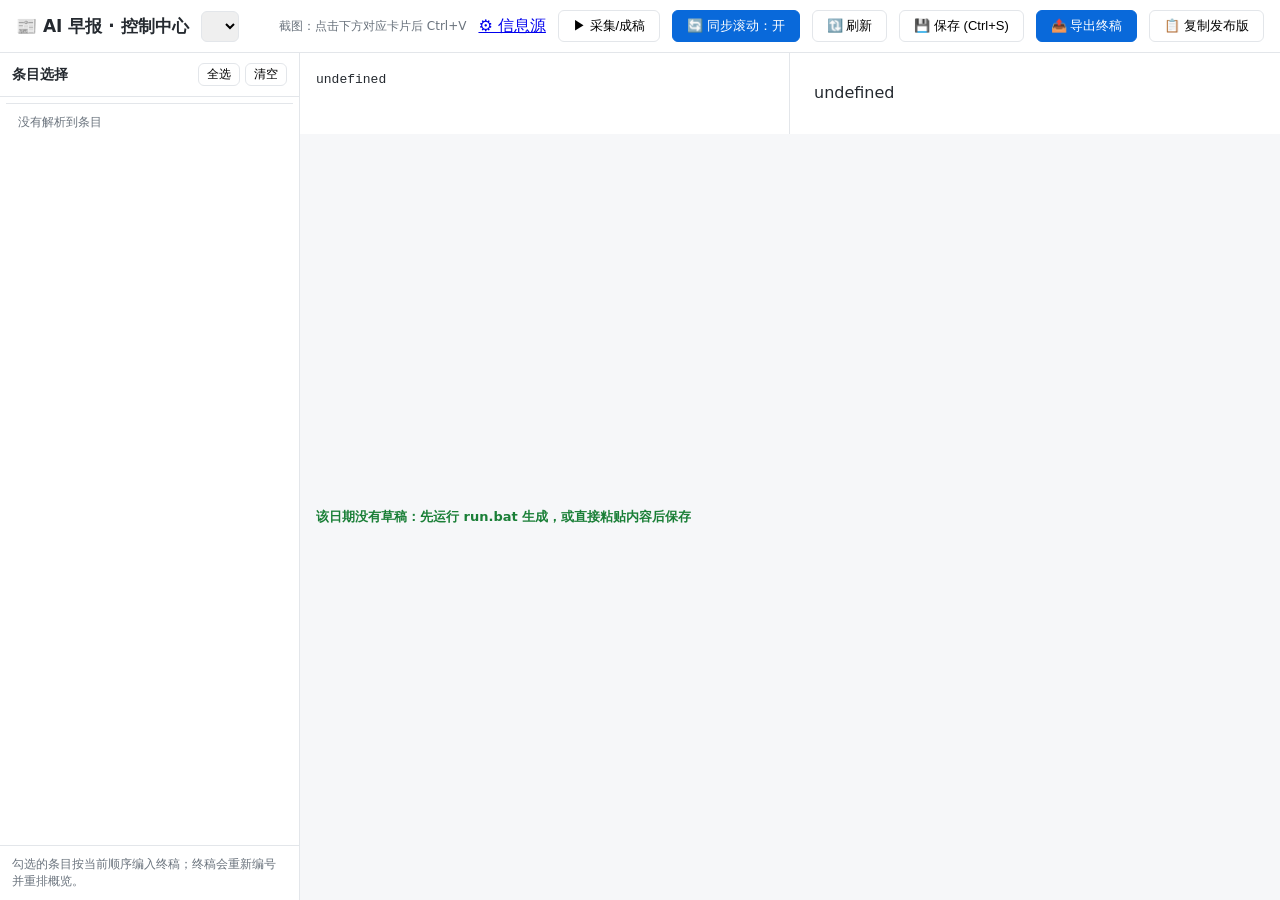
==== static/index.html @ eb4e657c "Keep the repository focused on shareable source and configuration Exclude local runtime state, gener" ====
<!doctype html>
<html lang="zh">
<head>
<meta charset="utf-8">
<title>AI 早报 · 控制中心</title>
<meta name="viewport" content="width=device-width, initial-scale=1">
<link rel="stylesheet" href="/static/style.css">
</head>
<body>
<header>
  <h1>📰 AI 早报 · 控制中心</h1>
  <select id="dateSel" title="选择当前稿或历史稿" aria-label="选择历史稿日期"></select>
  <span id="finalLink"></span>
  <span class="spacer"></span>
  <span class="hint">截图：点击下方对应卡片后 Ctrl+V</span>
  <a class="header-link" href="/settings">⚙ 信息源</a>
  <button id="runBtn">▶ 采集/成稿</button>
  <button id="syncBtn" class="primary">🔄 同步滚动：开</button>
  <button id="refreshBtn" title="重新读取当前日期的草稿并刷新预览">🔃 刷新</button>
  <button id="saveBtn">💾 保存 (Ctrl+S)</button>
  <button id="exportBtn" class="primary">📤 导出终稿</button>
  <button id="copyFinalBtn">📋 复制发布版</button>
</header>

<main>
  <aside>
    <div class="side-title">
      条目选择
      <span class="side-btns">
        <button id="allBtn">全选</button>
        <button id="noneBtn">清空</button>
      </span>
    </div>
    <div id="itemList"></div>
    <div class="side-tip">勾选的条目按当前顺序编入终稿；终稿会重新编号并重排概览。</div>
  </aside>

  <section id="work">
    <div id="navBar" title="条目导航：点击跳转到对应条目"></div>
    <section id="imageShelf" aria-label="资讯截图存放区"></section>
    <div id="panes">
      <textarea id="editor" spellcheck="false"
        placeholder="草稿加载中…（若为空：先运行 run.bat 生成当日草稿）"></textarea>
      <div id="preview" class="md"></div>
    </div>
    <div id="status">
      <span id="statusText"></span>
      <button id="toggleLogBtn" class="log-toggle" type="button" hidden aria-expanded="false">查看运行日志</button>
    </div>
    <pre id="runLog" hidden></pre>
  </section>
</main>

<div id="exportPreview" class="modal-backdrop" hidden>
  <section class="export-dialog" role="dialog" aria-modal="true" aria-labelledby="exportPreviewTitle">
    <div class="export-dialog-head">
      <div>
        <h2 id="exportPreviewTitle">终稿顺序预览</h2>
        <p>拖动条目块调整前后顺序，确认后才会生成终稿。</p>
      </div>
      <button id="closeExportPreviewBtn" class="icon-btn" aria-label="关闭终稿预览">✕</button>
    </div>
    <label class="export-title-field" for="exportTitle">
      <span>终稿标题</span>
      <input id="exportTitle" type="text" maxlength="120" autocomplete="off">
      <small>可以修改标题；默认末尾为“| AI日报MMDD”。</small>
    </label>
    <label class="export-source-option" for="includeSources">
      <input id="includeSources" type="checkbox">
      <span><strong>导出信息源</strong><small>勾选后在终稿末尾附带原文链接，默认不导出。</small></span>
    </label>
    <div id="exportPreviewList" class="export-preview-list"></div>
    <div class="export-dialog-foot">
      <span id="exportPreviewCount"></span>
      <span class="spacer"></span>
      <button id="cancelExportBtn">取消</button>
      <button id="confirmExportBtn" class="primary">确认并导出</button>
    </div>
  </section>
</div>

<script src="/static/marked.min.js"></script>
<script src="/static/app.js"></script>
</body>
</html>
---- static/style.css ----
* { box-sizing: border-box; margin: 0; }

:root {
  --bg: #f6f7f9; --panel: #ffffff; --line: #e3e6ea;
  --text: #24292f; --muted: #6a737d; --accent: #0969da;
}

body { font-family: "Microsoft YaHei", "PingFang SC", system-ui, sans-serif; color: var(--text); background: var(--bg); height: 100vh; display: flex; flex-direction: column; overflow: hidden; }

header { display: flex; align-items: center; gap: 12px; padding: 10px 16px; background: var(--panel); border-bottom: 1px solid var(--line); }
header h1 { font-size: 17px; }
header .spacer { flex: 1; }
header .hint { color: var(--muted); font-size: 12px; }

button { padding: 6px 14px; border: 1px solid var(--line); border-radius: 6px; background: var(--panel); cursor: pointer; font-size: 13px; }
button:hover { border-color: var(--accent); color: var(--accent); }
button.primary { background: var(--accent); border-color: var(--accent); color: #fff; }
button.primary:hover { opacity: .9; color: #fff; }
button:disabled { cursor: not-allowed; opacity: .6; }

select { padding: 6px 8px; border: 1px solid var(--line); border-radius: 6px; font-size: 13px; }
#finalLink a { color: var(--accent); font-size: 13px; text-decoration: none; }

main { flex: 1; display: grid; grid-template-columns: 300px 1fr; min-height: 0; }

/* 左侧条目列表 */
aside { border-right: 1px solid var(--line); background: var(--panel); overflow-y: auto; display: flex; flex-direction: column; }
.side-title { padding: 10px 12px; font-weight: 600; font-size: 14px; border-bottom: 1px solid var(--line); display: flex; justify-content: space-between; align-items: center; }
.side-btns button { padding: 2px 8px; font-size: 12px; }
#itemList { flex: 1; padding: 6px; }
.item { display: flex; align-items: flex-start; gap: 4px; padding: 8px 4px 8px 8px; border-radius: 6px; font-size: 13px; line-height: 1.45; }
.item:hover { background: #eef3fa; }
.item-main { display: flex; align-items: flex-start; gap: 8px; flex: 1; min-width: 0; cursor: pointer; }
.item input { margin-top: 3px; }
.item .no { color: var(--muted); font-weight: 600; min-width: 30px; }
.item .cat { flex-shrink: 0; font-size: 11px; padding: 1px 6px; border-radius: 8px; background: #e8ebef; color: var(--muted); }
.item .t { flex: 1; }
.single-btn { padding: 1px 7px; font-size: 12px; border: none; background: none; color: var(--muted); border-radius: 6px; }
.single-btn:hover { background: #e7f0fb; color: var(--accent); }
.side-tip { padding: 10px 12px; font-size: 12px; color: var(--muted); border-top: 1px solid var(--line); }

/* 右侧编辑+预览 */
#work { display: grid; grid-template-columns: auto minmax(0, 1fr); grid-template-rows: auto minmax(0, 1fr) auto; min-width: 0; min-height: 0; }
#navBar { grid-column: 1; grid-row: 1 / -1; display: flex; flex-direction: column; align-items: center; gap: 8px; width: 64px; min-height: 0; overflow-y: auto; padding: 12px 8px; border-right: 1px solid var(--line); background: var(--panel); }
#navBar:empty { display: none; }
.nav-chip { width: 46px; min-height: 36px; padding: 6px 8px; border: 1px solid var(--line); border-radius: 10px; background: var(--panel); color: var(--text); font-size: 14px; font-weight: 600; cursor: pointer; }
.nav-chip:hover { border-color: var(--accent); color: var(--accent); }
#imageShelf { grid-column: 2; grid-row: 1 / -1; display: flex; flex-direction: column; min-width: 0; min-height: 0; padding: 12px 10px; border-right: 1px solid var(--line); background: #f8fbff; }
#imageShelf[hidden] { display: none; }
.image-shelf-head { display: flex; flex-direction: column; align-items: flex-start; gap: 4px; width: 100%; min-width: 0; margin-bottom: 9px; font-size: 13px; }
.image-shelf-head span { color: var(--muted); font-size: 12px; }
.image-shelf-head .image-shelf-count { color: var(--accent); font-size: 12px; font-weight: 600; }
.image-shelf-head > span:last-child { min-width: 0; overflow: hidden; text-overflow: ellipsis; white-space: nowrap; width: 100%; }
.image-slot-list { display: flex; flex: 1; flex-direction: column; gap: 8px; width: 100%; min-height: 0; overflow-y: auto; padding: 1px 1px 4px; }
.image-slot { flex: 0 0 auto; width: 100%; min-width: 0; height: 112px; display: grid; grid-template-rows: auto 1fr; overflow: hidden; border: 1px dashed #94a3b8; border-radius: 8px; background: var(--panel); cursor: pointer; outline: none; }
.image-slot:hover, .image-slot:focus { border-color: var(--accent); box-shadow: 0 0 0 3px rgba(9, 105, 218, .13); }
.image-slot.filled { border-style: solid; border-color: #75b798; }
.image-slot.uploading { opacity: .55; pointer-events: none; }
.image-slot-meta { display: flex; flex-direction: column; gap: 2px; padding: 6px 8px; border-bottom: 1px solid var(--line); }
.image-slot-meta strong { overflow: hidden; color: var(--text); font-size: 12px; text-overflow: ellipsis; white-space: nowrap; }
.image-slot-meta span { color: var(--muted); font-size: 10.5px; }
.image-slot img { width: 100%; height: 100%; min-height: 0; object-fit: cover; }
.image-slot-empty { display: grid; place-items: center; color: #64748b; font-size: 12px; background: repeating-linear-gradient(135deg, #f8fafc, #f8fafc 8px, #f1f5f9 8px, #f1f5f9 16px); }
#panes { grid-column: 2; grid-row: 1; display: grid; grid-template-columns: 1fr 1fr; min-width: 0; min-height: 0; }
#editor { border: none; border-right: 1px solid var(--line); padding: 16px; font-family: Consolas, "Courier New", monospace; font-size: 13px; line-height: 1.7; resize: none; outline: none; background: var(--panel); color: var(--text); min-height: 0; }
#preview { overflow-y: auto; padding: 16px 24px; background: var(--panel); min-height: 0; }

#status { grid-column: 2; grid-row: 2; display: flex; align-items: center; gap: 12px; padding: 6px 16px; font-size: 13px; min-height: 34px; background: var(--bg); }
#statusText { flex: 1; min-width: 0; }
#status.ok { color: #1a7f37; font-weight: 600; }
#status.err { color: #cf222e; font-weight: 600; }
.log-toggle { flex: 0 0 auto; padding: 3px 9px; color: var(--muted); font-size: 12px; }
.log-toggle:hover { color: var(--accent); }
#runLog { grid-column: 2; grid-row: 3; max-height: 170px; overflow: auto; padding: 10px 16px; border-top: 1px solid var(--line); background: #0d1117; color: #d1d7e0; font-size: 12px; line-height: 1.5; white-space: pre-wrap; }

/* 有截图任务时，截图区作为编辑器左侧的窄栏；没有截图任务时恢复为两列布局。 */
#work:has(#imageShelf:not([hidden])) { grid-template-columns: auto 250px minmax(0, 1fr); grid-template-rows: auto minmax(0, 1fr) auto auto; }
#work:has(#imageShelf:not([hidden])) #imageShelf { grid-column: 2; grid-row: 1 / -1; }
#work:has(#imageShelf:not([hidden])) #panes { grid-column: 3; grid-row: 1 / span 2; }
#work:has(#imageShelf:not([hidden])) #status { grid-column: 3; grid-row: 3; }
#work:has(#imageShelf:not([hidden])) #runLog { grid-column: 3; grid-row: 4; }

/* Markdown 预览样式 */
.md h1 { font-size: 22px; margin: 8px 0 12px; }
.md h2 { font-size: 18px; margin: 22px 0 10px; padding-bottom: 6px; border-bottom: 1px solid var(--line); }
.md h3 { font-size: 15px; margin: 16px 0 8px; }
.md p { margin: 10px 0; line-height: 1.8; }
.md blockquote { margin: 12px 0; padding: 8px 14px; border-left: 4px solid var(--accent); background: #f0f4fa; color: #333; border-radius: 0 6px 6px 0; }
.md code { background: #eff1f3; padding: 1px 5px; border-radius: 4px; font-size: 12.5px; }
.md pre { background: #f6f8fa; padding: 12px; border-radius: 6px; overflow-x: auto; }
.md pre code { background: none; padding: 0; }
.md img { max-width: 100%; border: 1px solid var(--line); border-radius: 6px; margin: 6px 0; }
.md table { border-collapse: collapse; margin: 12px 0; font-size: 13px; }
.md th, .md td { border: 1px solid var(--line); padding: 6px 10px; text-align: left; }
.md hr { border: none; border-top: 1px solid var(--line); margin: 20px 0; }
.md a { color: var(--accent); }

/* Obsidian 语法图片（![[...]]）在预览中的提示块 */
.ob-img { margin: 10px 0; padding: 10px 14px; border: 1px dashed #d0a215; background: #fdf6e3; border-radius: 6px; font-size: 13px; color: #7a5c00; }

/* 终稿导出前的排序预览 */
.modal-backdrop { position: fixed; inset: 0; z-index: 1000; display: grid; place-items: center; padding: 28px; background: rgba(31, 35, 40, .52); }
.modal-backdrop[hidden] { display: none; }
.export-dialog { width: min(760px, 100%); max-height: min(820px, calc(100vh - 56px)); display: flex; flex-direction: column; overflow: hidden; border: 1px solid var(--line); border-radius: 12px; background: var(--panel); box-shadow: 0 20px 60px rgba(0, 0, 0, .22); }
.export-dialog-head, .export-dialog-foot { display: flex; align-items: center; gap: 12px; padding: 16px 20px; }
.export-dialog-head { align-items: flex-start; border-bottom: 1px solid var(--line); }
.export-dialog-head h2 { margin-bottom: 4px; font-size: 18px; }
.export-dialog-head p, #exportPreviewCount { color: var(--muted); font-size: 13px; }
.export-dialog-head > div:first-child { flex: 1; }
.export-title-field { display: grid; grid-template-columns: 86px minmax(0, 1fr); align-items: center; gap: 5px 12px; padding: 14px 20px; border-bottom: 1px solid var(--line); background: var(--panel); }
.export-title-field > span { font-size: 14px; font-weight: 600; }
.export-title-field input { min-width: 0; padding: 8px 10px; border: 1px solid var(--line); border-radius: 6px; color: var(--text); font: inherit; outline: none; }
.export-title-field input:focus { border-color: var(--accent); box-shadow: 0 0 0 3px rgba(9, 105, 218, .12); }
.export-title-field small { grid-column: 2; color: var(--muted); font-size: 12px; }
.export-source-option { display: flex; align-items: flex-start; gap: 10px; padding: 12px 20px; border-bottom: 1px solid var(--line); background: #fbfcfe; cursor: pointer; }
.export-source-option input { width: 16px; height: 16px; margin-top: 2px; accent-color: var(--accent); }
.export-source-option span { display: flex; flex-direction: column; gap: 2px; }
.export-source-option strong { font-size: 13px; }
.export-source-option small { color: var(--muted); font-size: 12px; }
.export-dialog-foot { border-top: 1px solid var(--line); }
.export-dialog-foot .spacer { flex: 1; }
.icon-btn { padding: 4px 8px; border: none; background: transparent; font-size: 17px; }
.export-preview-list { overflow-y: auto; padding: 14px 18px; background: var(--bg); }
.export-preview-card { display: grid; grid-template-columns: 28px 34px 1fr auto; align-items: center; gap: 10px; margin-bottom: 10px; padding: 14px 12px; border: 1px solid var(--line); border-radius: 9px; background: var(--panel); cursor: grab; transition: border-color .12s, box-shadow .12s, opacity .12s; }
.export-preview-card:last-child { margin-bottom: 0; }
.export-preview-card:hover { border-color: #a8c7ee; box-shadow: 0 3px 12px rgba(9, 105, 218, .08); }
.export-preview-card.dragging { opacity: .45; cursor: grabbing; }
.export-preview-card.drag-over { border-color: var(--accent); box-shadow: 0 0 0 2px rgba(9, 105, 218, .15); }
.drag-handle { color: #8c959f; font-size: 22px; text-align: center; cursor: grab; }
.export-position { display: grid; place-items: center; width: 30px; height: 30px; border-radius: 50%; background: #e7f0fb; color: var(--accent); font-weight: 700; }
.export-card-content { min-width: 0; }
.export-card-content h3 { margin: 6px 0 4px; font-size: 15px; line-height: 1.45; }
.export-card-content .cat { display: inline-block; padding: 1px 7px; border-radius: 8px; background: #e8ebef; color: var(--muted); font-size: 11px; }
.image-mark, .original-no { margin-left: 8px; color: var(--muted); font-size: 11px; }
.original-no { margin-left: 0; }
.order-buttons { display: flex; gap: 4px; }
.order-buttons button { padding: 3px 8px; }

@media (max-width: 640px) {
  .modal-backdrop { padding: 12px; }
  .export-dialog { max-height: calc(100vh - 24px); }
  .export-preview-card { grid-template-columns: 24px 30px 1fr; }
  .order-buttons { grid-column: 3; justify-content: flex-end; }
  .export-dialog-foot { flex-wrap: wrap; }
}
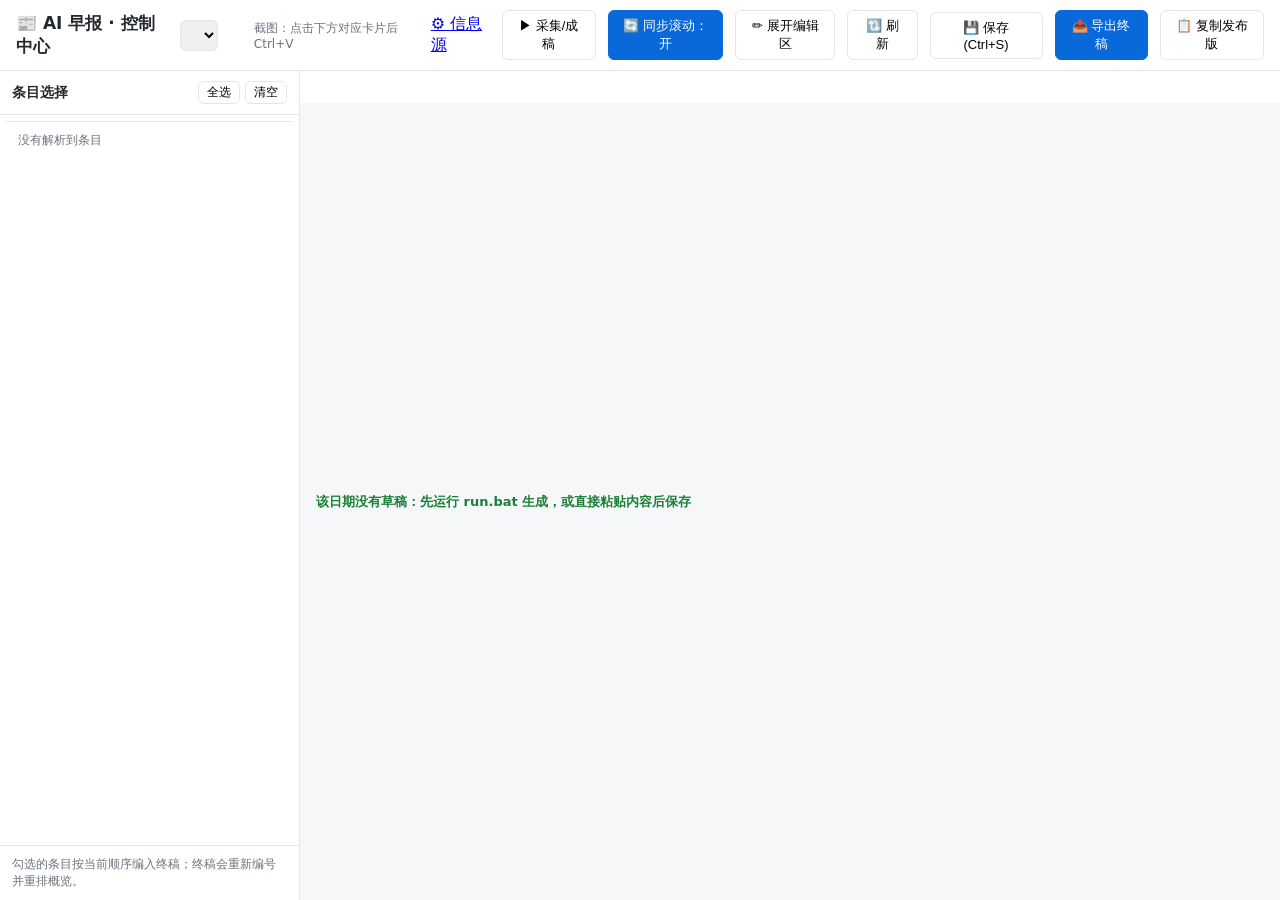
==== commit 4f516f76: "feat: expand news sources and improve pipeline" ====
--- a/static/index.html
+++ b/static/index.html
@@ -16,6 +16,7 @@
   <a class="header-link" href="/settings">⚙ 信息源</a>
   <button id="runBtn">▶ 采集/成稿</button>
   <button id="syncBtn" class="primary">🔄 同步滚动：开</button>
+  <button id="toggleEditorBtn" title="展开或隐藏 Markdown 编辑区">✏ 展开编辑区</button>
   <button id="refreshBtn" title="重新读取当前日期的草稿并刷新预览">🔃 刷新</button>
   <button id="saveBtn">💾 保存 (Ctrl+S)</button>
   <button id="exportBtn" class="primary">📤 导出终稿</button>
@@ -39,7 +40,7 @@
     <div id="navBar" title="条目导航：点击跳转到对应条目"></div>
     <section id="imageShelf" aria-label="资讯截图存放区"></section>
     <div id="panes">
-      <textarea id="editor" spellcheck="false"
+      <textarea id="editor" hidden spellcheck="false"
         placeholder="草稿加载中…（若为空：先运行 run.bat 生成当日草稿）"></textarea>
       <div id="preview" class="md"></div>
     </div>
@@ -69,6 +70,10 @@
       <input id="includeSources" type="checkbox">
       <span><strong>导出信息源</strong><small>勾选后在终稿末尾附带原文链接，默认不导出。</small></span>
     </label>
+    <label class="export-source-option" for="includeOverview">
+      <input id="includeOverview" type="checkbox">
+      <span><strong>导出概览</strong><small>勾选后在终稿开头附带概览，默认不导出。</small></span>
+    </label>
     <div id="exportPreviewList" class="export-preview-list"></div>
     <div class="export-dialog-foot">
       <span id="exportPreviewCount"></span>
--- a/static/style.css
+++ b/static/style.css
@@ -62,6 +62,7 @@
 .image-slot img { width: 100%; height: 100%; min-height: 0; object-fit: cover; }
 .image-slot-empty { display: grid; place-items: center; color: #64748b; font-size: 12px; background: repeating-linear-gradient(135deg, #f8fafc, #f8fafc 8px, #f1f5f9 8px, #f1f5f9 16px); }
 #panes { grid-column: 2; grid-row: 1; display: grid; grid-template-columns: 1fr 1fr; min-width: 0; min-height: 0; }
+#panes:has(#editor[hidden]) { grid-template-columns: 1fr; }
 #editor { border: none; border-right: 1px solid var(--line); padding: 16px; font-family: Consolas, "Courier New", monospace; font-size: 13px; line-height: 1.7; resize: none; outline: none; background: var(--panel); color: var(--text); min-height: 0; }
 #preview { overflow-y: auto; padding: 16px 24px; background: var(--panel); min-height: 0; }
 
@@ -89,6 +90,13 @@
 .md code { background: #eff1f3; padding: 1px 5px; border-radius: 4px; font-size: 12.5px; }
 .md pre { background: #f6f8fa; padding: 12px; border-radius: 6px; overflow-x: auto; }
 .md pre code { background: none; padding: 0; }
+.link-copy-wrap { position: relative; margin: 10px 0; }
+.link-copy-wrap pre { margin: 0; padding-right: 110px; }
+.link-copy-btn, .inline-link-copy { padding: 4px 9px; border: 1px solid #c8d3e1; border-radius: 5px; background: #fff; color: var(--accent); font-size: 12px; white-space: nowrap; }
+.link-copy-btn { position: absolute; top: 8px; right: 8px; }
+.link-copy-btn:hover, .inline-link-copy:hover { border-color: var(--accent); background: #eef5ff; color: var(--accent); }
+.link-copy-btn.copied, .inline-link-copy.copied { border-color: #75b798; color: #1a7f37; }
+.inline-link-copy { margin-left: 7px; vertical-align: middle; }
 .md img { max-width: 100%; border: 1px solid var(--line); border-radius: 6px; margin: 6px 0; }
 .md table { border-collapse: collapse; margin: 12px 0; font-size: 13px; }
 .md th, .md td { border: 1px solid var(--line); padding: 6px 10px; text-align: left; }
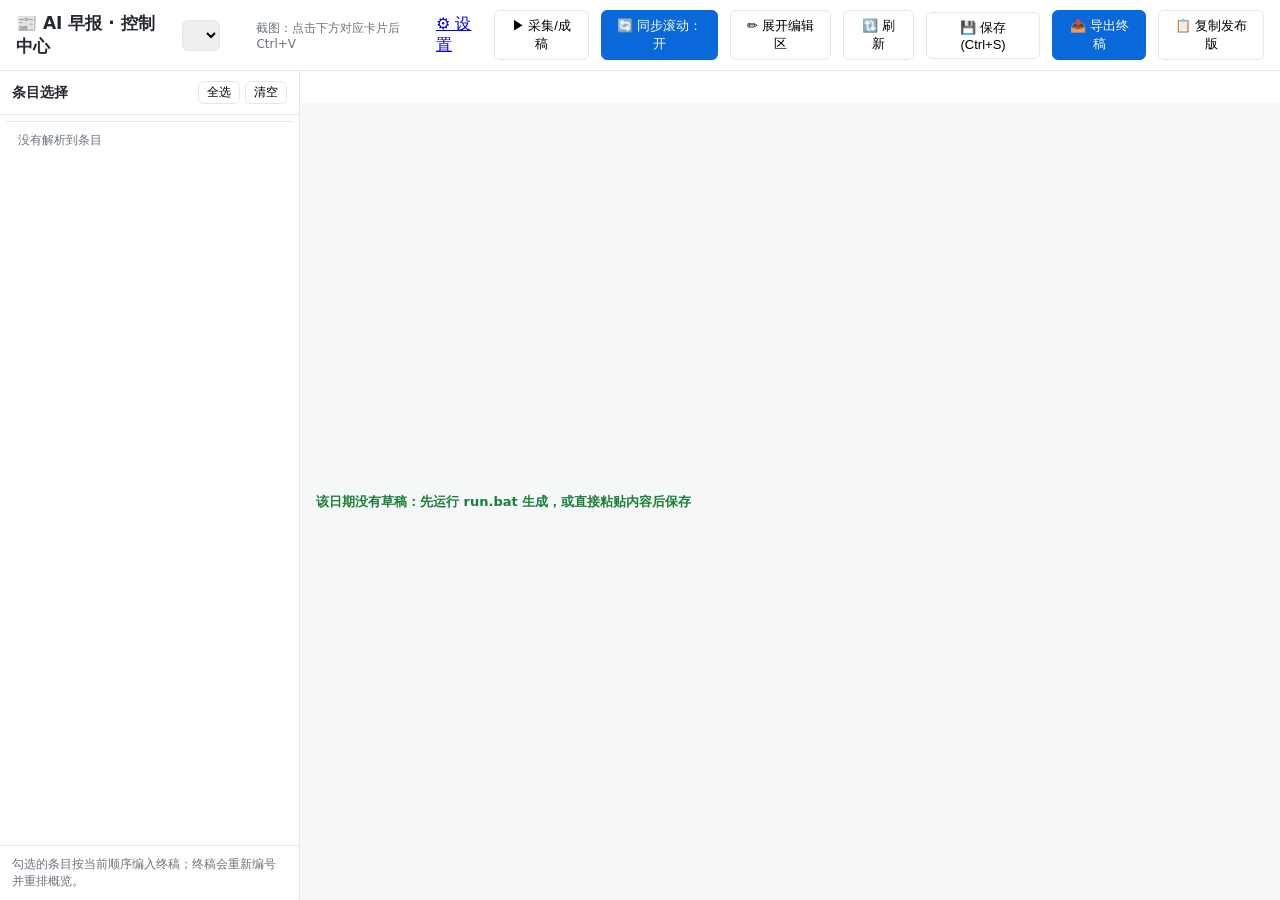
==== commit e8ef5198: "feat(webui): 扩展采集设置与运行日志管理 新增最终草稿条数设置、运行日志持久化与复制功能，并移除终稿中的空白截图占位符。  Constraint: 保留现有配置注释与历史导出行为 Reje" ====
--- a/static/index.html
+++ b/static/index.html
@@ -13,7 +13,7 @@
   <span id="finalLink"></span>
   <span class="spacer"></span>
   <span class="hint">截图：点击下方对应卡片后 Ctrl+V</span>
-  <a class="header-link" href="/settings">⚙ 信息源</a>
+  <a class="header-link" href="/settings">⚙ 设置</a>
   <button id="runBtn">▶ 采集/成稿</button>
   <button id="syncBtn" class="primary">🔄 同步滚动：开</button>
   <button id="toggleEditorBtn" title="展开或隐藏 Markdown 编辑区">✏ 展开编辑区</button>
@@ -47,6 +47,7 @@
     <div id="status">
       <span id="statusText"></span>
       <button id="toggleLogBtn" class="log-toggle" type="button" hidden aria-expanded="false">查看运行日志</button>
+      <button id="copyRunLogBtn" class="log-toggle" type="button" hidden>复制日志</button>
     </div>
     <pre id="runLog" hidden></pre>
   </section>
--- a/static/style.css
+++ b/static/style.css
@@ -71,6 +71,7 @@
 #status.ok { color: #1a7f37; font-weight: 600; }
 #status.err { color: #cf222e; font-weight: 600; }
 .log-toggle { flex: 0 0 auto; padding: 3px 9px; color: var(--muted); font-size: 12px; }
+.log-toggle + .log-toggle { margin-left: 4px; }
 .log-toggle:hover { color: var(--accent); }
 #runLog { grid-column: 2; grid-row: 3; max-height: 170px; overflow: auto; padding: 10px 16px; border-top: 1px solid var(--line); background: #0d1117; color: #d1d7e0; font-size: 12px; line-height: 1.5; white-space: pre-wrap; }
 
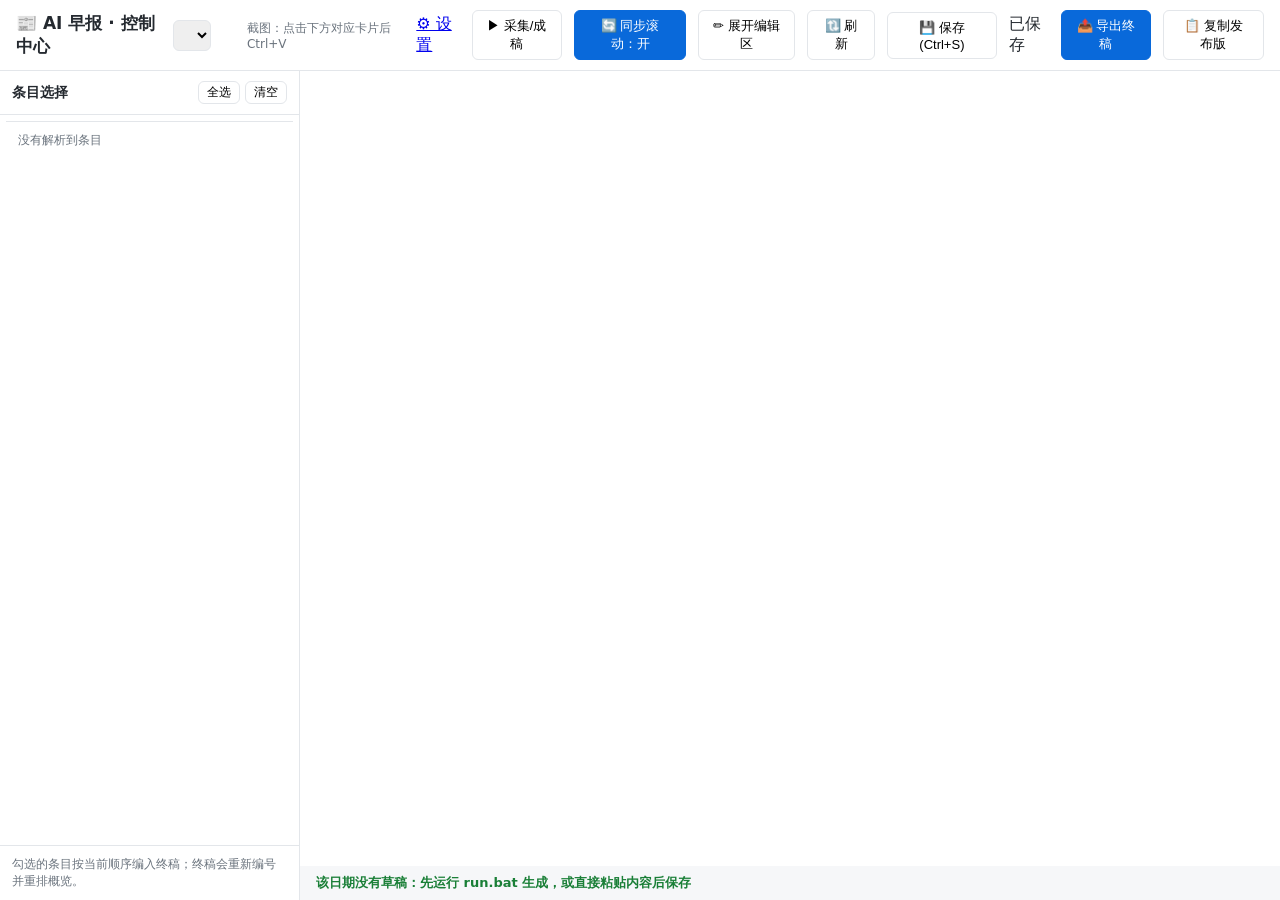
==== commit 0e23d004: "feat: 完善资讯源与配置管理" ====
--- a/static/index.html
+++ b/static/index.html
@@ -18,7 +18,8 @@
   <button id="syncBtn" class="primary">🔄 同步滚动：开</button>
   <button id="toggleEditorBtn" title="展开或隐藏 Markdown 编辑区">✏ 展开编辑区</button>
   <button id="refreshBtn" title="重新读取当前日期的草稿并刷新预览">🔃 刷新</button>
-  <button id="saveBtn">💾 保存 (Ctrl+S)</button>
+      <button id="saveBtn">💾 保存 (Ctrl+S)</button>
+      <span id="draftState" class="draft-state" aria-live="polite">已保存</span>
   <button id="exportBtn" class="primary">📤 导出终稿</button>
   <button id="copyFinalBtn">📋 复制发布版</button>
 </header>
@@ -37,8 +38,7 @@
   </aside>
 
   <section id="work">
-    <div id="navBar" title="条目导航：点击跳转到对应条目"></div>
-    <section id="imageShelf" aria-label="资讯截图存放区"></section>
+    <section id="imageShelf" aria-label="资讯截图存放区"><span class="image-shelf-count" hidden></span></section>
     <div id="panes">
       <textarea id="editor" hidden spellcheck="false"
         placeholder="草稿加载中…（若为空：先运行 run.bat 生成当日草稿）"></textarea>
@@ -46,6 +46,7 @@
     </div>
     <div id="status">
       <span id="statusText"></span>
+      <span id="runSummary" class="run-summary" aria-live="polite"></span>
       <button id="toggleLogBtn" class="log-toggle" type="button" hidden aria-expanded="false">查看运行日志</button>
       <button id="copyRunLogBtn" class="log-toggle" type="button" hidden>复制日志</button>
     </div>
@@ -76,6 +77,7 @@
       <span><strong>导出概览</strong><small>勾选后在终稿开头附带概览，默认不导出。</small></span>
     </label>
     <div id="exportPreviewList" class="export-preview-list"></div>
+    <div id="exportPreviewWarning" class="export-preview-warning"></div>
     <div class="export-dialog-foot">
       <span id="exportPreviewCount"></span>
       <span class="spacer"></span>
--- a/static/style.css
+++ b/static/style.css
@@ -27,10 +27,10 @@
 aside { border-right: 1px solid var(--line); background: var(--panel); overflow-y: auto; display: flex; flex-direction: column; }
 .side-title { padding: 10px 12px; font-weight: 600; font-size: 14px; border-bottom: 1px solid var(--line); display: flex; justify-content: space-between; align-items: center; }
 .side-btns button { padding: 2px 8px; font-size: 12px; }
-#itemList { flex: 1; padding: 6px; }
+#itemList { flex: 1; min-width: 0; padding: 6px; overflow-y: auto; }
 .item { display: flex; align-items: flex-start; gap: 4px; padding: 8px 4px 8px 8px; border-radius: 6px; font-size: 13px; line-height: 1.45; }
 .item:hover { background: #eef3fa; }
-.item-main { display: flex; align-items: flex-start; gap: 8px; flex: 1; min-width: 0; cursor: pointer; }
+.item-check { display: flex; flex: 0 0 auto; align-items: flex-start; cursor: pointer; }
 .item input { margin-top: 3px; }
 .item .no { color: var(--muted); font-weight: 600; min-width: 30px; }
 .item .cat { flex-shrink: 0; font-size: 11px; padding: 1px 6px; border-radius: 8px; background: #e8ebef; color: var(--muted); }
@@ -39,13 +39,11 @@
 .single-btn:hover { background: #e7f0fb; color: var(--accent); }
 .side-tip { padding: 10px 12px; font-size: 12px; color: var(--muted); border-top: 1px solid var(--line); }
 
-/* 右侧编辑+预览 */
-#work { display: grid; grid-template-columns: auto minmax(0, 1fr); grid-template-rows: auto minmax(0, 1fr) auto; min-width: 0; min-height: 0; }
-#navBar { grid-column: 1; grid-row: 1 / -1; display: flex; flex-direction: column; align-items: center; gap: 8px; width: 64px; min-height: 0; overflow-y: auto; padding: 12px 8px; border-right: 1px solid var(--line); background: var(--panel); }
-#navBar:empty { display: none; }
-.nav-chip { width: 46px; min-height: 36px; padding: 6px 8px; border: 1px solid var(--line); border-radius: 10px; background: var(--panel); color: var(--text); font-size: 14px; font-weight: 600; cursor: pointer; }
-.nav-chip:hover { border-color: var(--accent); color: var(--accent); }
-#imageShelf { grid-column: 2; grid-row: 1 / -1; display: flex; flex-direction: column; min-width: 0; min-height: 0; padding: 12px 10px; border-right: 1px solid var(--line); background: #f8fbff; }
+/* 左侧条目中提供文字跳转按钮；右侧为编辑+预览 */
+.jump-btn { flex: 0 0 auto; padding: 0 3px; border: 0; border-radius: 4px; background: none; color: var(--accent); font-size: 12px; cursor: pointer; }
+.jump-btn:hover { background: #e7f0fb; text-decoration: underline; }
+#work { display: grid; grid-template-columns: minmax(0, 1fr); grid-template-rows: minmax(0, 1fr) auto; min-width: 0; min-height: 0; }
+#imageShelf { grid-column: 1; grid-row: 1 / -1; display: flex; flex-direction: column; min-width: 0; min-height: 0; padding: 12px 10px; border-right: 1px solid var(--line); background: #f8fbff; }
 #imageShelf[hidden] { display: none; }
 .image-shelf-head { display: flex; flex-direction: column; align-items: flex-start; gap: 4px; width: 100%; min-width: 0; margin-bottom: 9px; font-size: 13px; }
 .image-shelf-head span { color: var(--muted); font-size: 12px; }
@@ -56,31 +54,34 @@
 .image-slot:hover, .image-slot:focus { border-color: var(--accent); box-shadow: 0 0 0 3px rgba(9, 105, 218, .13); }
 .image-slot.filled { border-style: solid; border-color: #75b798; }
 .image-slot.uploading { opacity: .55; pointer-events: none; }
-.image-slot-meta { display: flex; flex-direction: column; gap: 2px; padding: 6px 8px; border-bottom: 1px solid var(--line); }
-.image-slot-meta strong { overflow: hidden; color: var(--text); font-size: 12px; text-overflow: ellipsis; white-space: nowrap; }
+.image-slot-meta { position: relative; display: flex; flex-direction: column; gap: 2px; padding: 6px 8px; border-bottom: 1px solid var(--line); }
+.image-slot-meta strong { overflow: hidden; padding-right: 52px; color: var(--text); font-size: 12px; text-overflow: ellipsis; white-space: nowrap; }
 .image-slot-meta span { color: var(--muted); font-size: 10.5px; }
+.image-copy-btn { position: absolute; top: 5px; right: 6px; padding: 2px 5px; border: 1px solid var(--line); border-radius: 4px; background: var(--panel); color: var(--accent); font-size: 10px; cursor: pointer; }
+.image-copy-btn:hover { border-color: var(--accent); background: #eff6ff; }
+.image-copy-btn:disabled { cursor: wait; opacity: .65; }
 .image-slot img { width: 100%; height: 100%; min-height: 0; object-fit: cover; }
 .image-slot-empty { display: grid; place-items: center; color: #64748b; font-size: 12px; background: repeating-linear-gradient(135deg, #f8fafc, #f8fafc 8px, #f1f5f9 8px, #f1f5f9 16px); }
-#panes { grid-column: 2; grid-row: 1; display: grid; grid-template-columns: 1fr 1fr; min-width: 0; min-height: 0; }
+#panes { grid-column: 1; grid-row: 1; display: grid; grid-template-columns: 1fr 1fr; min-width: 0; min-height: 0; }
 #panes:has(#editor[hidden]) { grid-template-columns: 1fr; }
 #editor { border: none; border-right: 1px solid var(--line); padding: 16px; font-family: Consolas, "Courier New", monospace; font-size: 13px; line-height: 1.7; resize: none; outline: none; background: var(--panel); color: var(--text); min-height: 0; }
 #preview { overflow-y: auto; padding: 16px 24px; background: var(--panel); min-height: 0; }
 
-#status { grid-column: 2; grid-row: 2; display: flex; align-items: center; gap: 12px; padding: 6px 16px; font-size: 13px; min-height: 34px; background: var(--bg); }
+#status { grid-column: 1; grid-row: 2; display: flex; align-items: center; gap: 12px; padding: 6px 16px; font-size: 13px; min-height: 34px; background: var(--bg); }
 #statusText { flex: 1; min-width: 0; }
 #status.ok { color: #1a7f37; font-weight: 600; }
 #status.err { color: #cf222e; font-weight: 600; }
 .log-toggle { flex: 0 0 auto; padding: 3px 9px; color: var(--muted); font-size: 12px; }
 .log-toggle + .log-toggle { margin-left: 4px; }
 .log-toggle:hover { color: var(--accent); }
-#runLog { grid-column: 2; grid-row: 3; max-height: 170px; overflow: auto; padding: 10px 16px; border-top: 1px solid var(--line); background: #0d1117; color: #d1d7e0; font-size: 12px; line-height: 1.5; white-space: pre-wrap; }
+#runLog { grid-column: 1; grid-row: 3; max-height: 170px; overflow: auto; padding: 10px 16px; border-top: 1px solid var(--line); background: #0d1117; color: #d1d7e0; font-size: 12px; line-height: 1.5; white-space: pre-wrap; }
 
 /* 有截图任务时，截图区作为编辑器左侧的窄栏；没有截图任务时恢复为两列布局。 */
-#work:has(#imageShelf:not([hidden])) { grid-template-columns: auto 250px minmax(0, 1fr); grid-template-rows: auto minmax(0, 1fr) auto auto; }
-#work:has(#imageShelf:not([hidden])) #imageShelf { grid-column: 2; grid-row: 1 / -1; }
-#work:has(#imageShelf:not([hidden])) #panes { grid-column: 3; grid-row: 1 / span 2; }
-#work:has(#imageShelf:not([hidden])) #status { grid-column: 3; grid-row: 3; }
-#work:has(#imageShelf:not([hidden])) #runLog { grid-column: 3; grid-row: 4; }
+#work:has(#imageShelf:not([hidden])) { grid-template-columns: 250px minmax(0, 1fr); grid-template-rows: minmax(0, 1fr) auto auto; }
+#work:has(#imageShelf:not([hidden])) #imageShelf { grid-column: 1; grid-row: 1 / -1; }
+#work:has(#imageShelf:not([hidden])) #panes { grid-column: 2; grid-row: 1; }
+#work:has(#imageShelf:not([hidden])) #status { grid-column: 2; grid-row: 2; }
+#work:has(#imageShelf:not([hidden])) #runLog { grid-column: 2; grid-row: 3; }
 
 /* Markdown 预览样式 */
 .md h1 { font-size: 22px; margin: 8px 0 12px; }
@@ -130,6 +131,10 @@
 .export-dialog-foot .spacer { flex: 1; }
 .icon-btn { padding: 4px 8px; border: none; background: transparent; font-size: 17px; }
 .export-preview-list { overflow-y: auto; padding: 14px 18px; background: var(--bg); }
+.export-preview-warning { padding: 10px 18px; font-size: 13px; border-top: 1px solid var(--line); }
+.export-preview-warning.warn { color: #9a6700; background: #fff8df; }
+.export-preview-warning.ok { color: #1a7f37; background: #f0fff4; }
+.run-summary { margin-left: 12px; color: var(--muted); font-size: 12px; }
 .export-preview-card { display: grid; grid-template-columns: 28px 34px 1fr auto; align-items: center; gap: 10px; margin-bottom: 10px; padding: 14px 12px; border: 1px solid var(--line); border-radius: 9px; background: var(--panel); cursor: grab; transition: border-color .12s, box-shadow .12s, opacity .12s; }
 .export-preview-card:last-child { margin-bottom: 0; }
 .export-preview-card:hover { border-color: #a8c7ee; box-shadow: 0 3px 12px rgba(9, 105, 218, .08); }
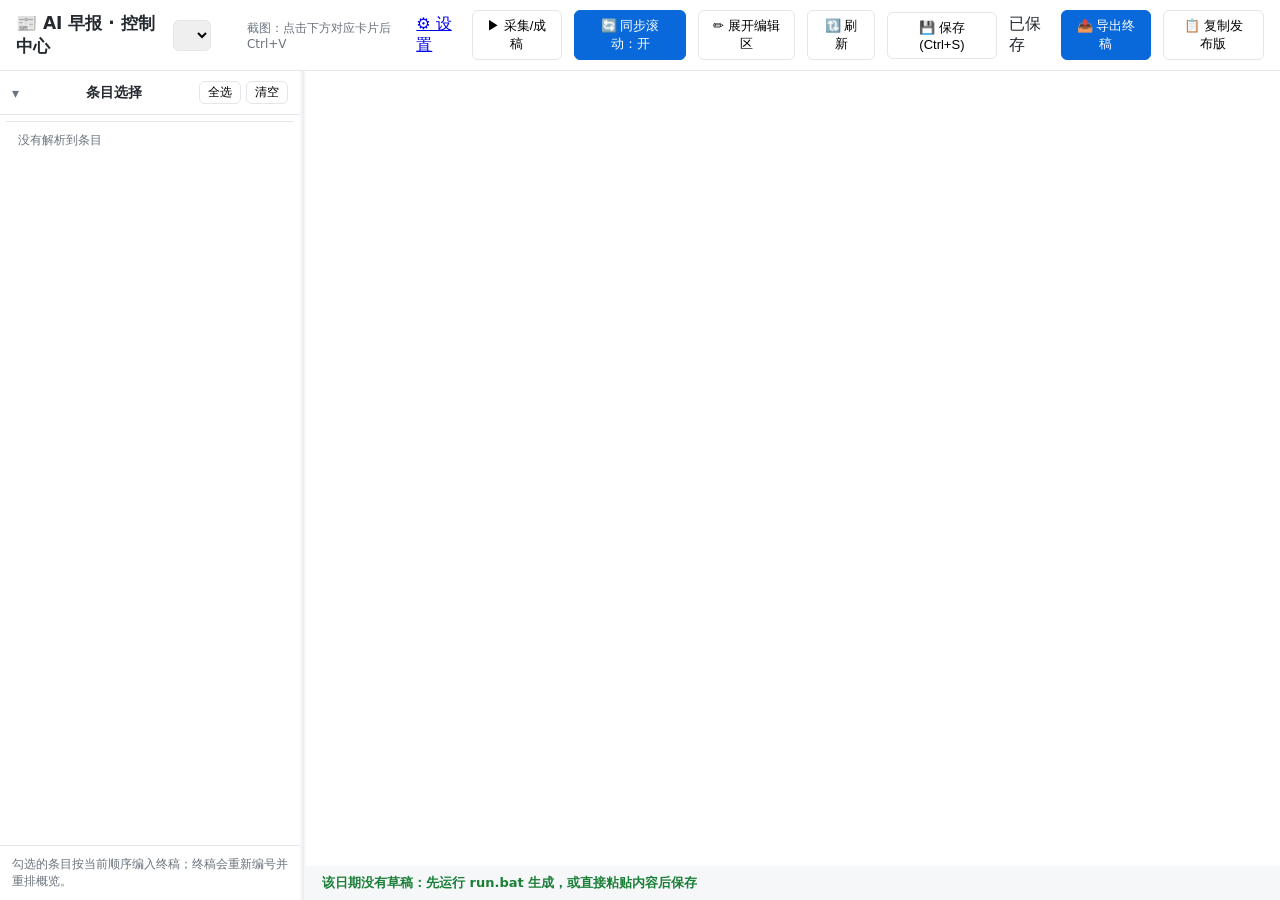
==== commit 94166d52: "feat: 文章归档结转与图文版式调整 - 文章归档：草稿快照与导出台账（data/article-archive），昨日未导出条目可一键结转进当日草稿 - 控制中心：条目支持直接粘贴截图入库（图片货" ====
--- a/static/index.html
+++ b/static/index.html
@@ -26,22 +26,36 @@
 
 <main>
   <aside>
-    <div class="side-title">
-      条目选择
-      <span class="side-btns">
-        <button id="allBtn">全选</button>
-        <button id="noneBtn">清空</button>
-      </span>
-    </div>
-    <div id="itemList"></div>
+    <details id="itemPicker" class="item-picker" open>
+      <summary class="side-title">
+        <span>条目选择</span>
+        <span class="side-btns">
+          <button id="allBtn" type="button">全选</button>
+          <button id="noneBtn" type="button">清空</button>
+        </span>
+      </summary>
+      <div id="itemList"></div>
+    </details>
+    <details id="carryoverPanel" class="carryover-panel" hidden>
+      <summary class="carryover-head">
+        <span id="carryoverTitle">昨日未导出</span>
+        <button id="addCarryoverBtn" type="button">加入今天</button>
+      </summary>
+      <div id="carryoverList"></div>
+      <div class="carryover-tip">从昨日筛选备份中补选；默认不加入。</div>
+    </details>
     <div class="side-tip">勾选的条目按当前顺序编入终稿；终稿会重新编号并重排概览。</div>
   </aside>
 
+  <div class="splitter" id="asideSplitter" title="拖动调整条目选择区宽度；双击恢复默认"></div>
+
   <section id="work">
     <section id="imageShelf" aria-label="资讯截图存放区"><span class="image-shelf-count" hidden></span></section>
+    <div class="splitter" id="shelfSplitter" hidden title="拖动调整截图区宽度；双击恢复默认"></div>
     <div id="panes">
       <textarea id="editor" hidden spellcheck="false"
         placeholder="草稿加载中…（若为空：先运行 run.bat 生成当日草稿）"></textarea>
+      <div class="splitter" id="editorSplitter" hidden title="拖动调整编辑区宽度；双击恢复默认"></div>
       <div id="preview" class="md"></div>
     </div>
     <div id="status">
@@ -68,6 +82,18 @@
       <input id="exportTitle" type="text" maxlength="120" autocomplete="off">
       <small>可以修改标题；默认末尾为“| AI日报MMDD”。</small>
     </label>
+    <div class="export-cover-field">
+      <div class="export-cover-heading"><strong>项目封面</strong><small>默认使用第一篇文章的第一张图片，也可以上传自定义封面；仅保存到项目资源目录，不放入 PDF。</small></div>
+      <div class="export-cover-control">
+        <div id="exportCoverPreview" class="export-cover-preview"><span>暂无封面</span></div>
+        <div class="export-cover-actions">
+          <input id="exportCoverFile" type="file" accept="image/png,image/jpeg,image/webp,image/gif" hidden>
+          <button id="uploadExportCoverBtn" type="button">上传封面</button>
+          <button id="resetExportCoverBtn" type="button" hidden>恢复默认</button>
+          <small id="exportCoverStatus">仅保存到项目资源目录</small>
+        </div>
+      </div>
+    </div>
     <label class="export-source-option" for="includeSources">
       <input id="includeSources" type="checkbox">
       <span><strong>导出信息源</strong><small>勾选后在终稿末尾附带原文链接，默认不导出。</small></span>
--- a/static/style.css
+++ b/static/style.css
@@ -21,29 +21,64 @@
 select { padding: 6px 8px; border: 1px solid var(--line); border-radius: 6px; font-size: 13px; }
 #finalLink a { color: var(--accent); font-size: 13px; text-decoration: none; }
 
-main { flex: 1; display: grid; grid-template-columns: 300px 1fr; min-height: 0; }
+main { flex: 1; display: grid; grid-template-columns: var(--aside-w, 300px) 6px minmax(0, 1fr); min-height: 0; }
+
+/* 区域之间的拖拽分隔条：拖动调宽，双击恢复默认 */
+.splitter { position: relative; z-index: 20; cursor: col-resize; background: transparent; touch-action: none; }
+.splitter[hidden] { display: none; }
+.splitter::before { content: ""; position: absolute; top: 0; bottom: 0; left: 50%; width: 1px; transform: translateX(-.5px); background: var(--line); }
+.splitter:hover, .splitter.dragging { background: rgba(9, 105, 218, .14); }
+.splitter:hover::before, .splitter.dragging::before { width: 2px; background: var(--accent); }
+body.col-resizing { cursor: col-resize; user-select: none; -webkit-user-select: none; }
 
 /* 左侧条目列表 */
-aside { border-right: 1px solid var(--line); background: var(--panel); overflow-y: auto; display: flex; flex-direction: column; }
+aside { background: var(--panel); overflow-y: auto; display: flex; flex-direction: column; }
+.item-picker { flex: 0 0 auto; }
+/* 展开时列表在侧栏内滚动，标题栏和下方的“未导出”折叠条始终可见 */
+@supports selector(::details-content) {
+  .item-picker[open] { flex: 1 1 auto; min-height: 0; display: flex; flex-direction: column; }
+  .item-picker[open]::details-content { display: flex; flex-direction: column; flex: 1 1 auto; min-height: 0; }
+}
+.item-picker summary { list-style: none; cursor: pointer; }
+.item-picker summary::-webkit-details-marker { display: none; }
+.item-picker summary::before { content: "▸"; display: inline-block; width: 16px; color: var(--muted); }
+.item-picker[open] summary::before { content: "▾"; }
+.item-picker summary:hover { background: #f6f8fa; }
 .side-title { padding: 10px 12px; font-weight: 600; font-size: 14px; border-bottom: 1px solid var(--line); display: flex; justify-content: space-between; align-items: center; }
 .side-btns button { padding: 2px 8px; font-size: 12px; }
-#itemList { flex: 1; min-width: 0; padding: 6px; overflow-y: auto; }
-.item { display: flex; align-items: flex-start; gap: 4px; padding: 8px 4px 8px 8px; border-radius: 6px; font-size: 13px; line-height: 1.45; }
+#itemList { flex: 1; min-width: 0; min-height: 0; padding: 6px; overflow-y: auto; }
+.carryover-panel { flex: 0 0 auto; max-height: 42%; overflow-y: auto; border-top: 1px solid var(--line); background: #fffaf0; }
+.carryover-panel[hidden] { display: none; }
+.carryover-head { position: sticky; top: 0; z-index: 1; display: flex; align-items: center; gap: 8px; padding: 8px 10px; background: #fff6df; font-size: 13px; font-weight: 600; cursor: pointer; list-style: none; }
+.carryover-head::-webkit-details-marker { display: none; }
+.carryover-head::before { content: "▸"; flex: 0 0 auto; width: 16px; color: var(--muted); }
+.carryover-panel[open] > .carryover-head::before { content: "▾"; }
+.carryover-head:hover { background: #fbedc9; }
+#carryoverTitle { flex: 1; min-width: 0; }
+.carryover-head button { padding: 3px 8px; font-size: 12px; }
+.carryover-item { display: flex; align-items: flex-start; gap: 6px; padding: 7px 10px; font-size: 12px; line-height: 1.4; }
+.carryover-item:hover { background: #fff3cd; }
+.carryover-item input { flex: 0 0 auto; margin-top: 2px; }
+.carryover-item .cat { flex: 0 0 auto; color: #9a6700; }
+.carryover-item .t { min-width: 0; }
+.carryover-tip { padding: 7px 10px; color: var(--muted); font-size: 11px; }
+.item { display: flex; align-items: flex-start; gap: 4px; padding: 8px 4px 8px 8px; border-radius: 6px; font-size: 13px; line-height: 1.45; cursor: pointer; }
 .item:hover { background: #eef3fa; }
-.item-check { display: flex; flex: 0 0 auto; align-items: flex-start; cursor: pointer; }
-.item input { margin-top: 3px; }
+.item-check { display: flex; flex: 0 0 auto; align-items: flex-start; padding: 1px 2px 3px 1px; cursor: pointer; }
+.item input { width: 18px; height: 18px; margin: 0; cursor: pointer; }
 .item .no { color: var(--muted); font-weight: 600; min-width: 30px; }
 .item .cat { flex-shrink: 0; font-size: 11px; padding: 1px 6px; border-radius: 8px; background: #e8ebef; color: var(--muted); }
-.item .t { flex: 1; }
+.item .t { flex: 1; min-width: 0; }
+.source-link { flex: 0 0 auto; color: var(--accent); font-size: 12px; text-decoration: none; }
+.source-link:hover { text-decoration: underline; }
 .single-btn { padding: 1px 7px; font-size: 12px; border: none; background: none; color: var(--muted); border-radius: 6px; }
 .single-btn:hover { background: #e7f0fb; color: var(--accent); }
 .side-tip { padding: 10px 12px; font-size: 12px; color: var(--muted); border-top: 1px solid var(--line); }
-
-/* 左侧条目中提供文字跳转按钮；右侧为编辑+预览 */
-.jump-btn { flex: 0 0 auto; padding: 0 3px; border: 0; border-radius: 4px; background: none; color: var(--accent); font-size: 12px; cursor: pointer; }
-.jump-btn:hover { background: #e7f0fb; text-decoration: underline; }
+aside > .side-tip { margin-top: auto; }
+
+/* 左侧条目点击后跳转；右侧为编辑+预览 */
 #work { display: grid; grid-template-columns: minmax(0, 1fr); grid-template-rows: minmax(0, 1fr) auto; min-width: 0; min-height: 0; }
-#imageShelf { grid-column: 1; grid-row: 1 / -1; display: flex; flex-direction: column; min-width: 0; min-height: 0; padding: 12px 10px; border-right: 1px solid var(--line); background: #f8fbff; }
+#imageShelf { grid-column: 1; grid-row: 1 / -1; display: flex; flex-direction: column; min-width: 0; min-height: 0; padding: 12px 10px; background: #f8fbff; }
 #imageShelf[hidden] { display: none; }
 .image-shelf-head { display: flex; flex-direction: column; align-items: flex-start; gap: 4px; width: 100%; min-width: 0; margin-bottom: 9px; font-size: 13px; }
 .image-shelf-head span { color: var(--muted); font-size: 12px; }
@@ -62,10 +97,14 @@
 .image-copy-btn:disabled { cursor: wait; opacity: .65; }
 .image-slot img { width: 100%; height: 100%; min-height: 0; object-fit: cover; }
 .image-slot-empty { display: grid; place-items: center; color: #64748b; font-size: 12px; background: repeating-linear-gradient(135deg, #f8fafc, #f8fafc 8px, #f1f5f9 8px, #f1f5f9 16px); }
-#panes { grid-column: 1; grid-row: 1; display: grid; grid-template-columns: 1fr 1fr; min-width: 0; min-height: 0; }
-#panes:has(#editor[hidden]) { grid-template-columns: 1fr; }
-#editor { border: none; border-right: 1px solid var(--line); padding: 16px; font-family: Consolas, "Courier New", monospace; font-size: 13px; line-height: 1.7; resize: none; outline: none; background: var(--panel); color: var(--text); min-height: 0; }
+#panes { grid-column: 1; grid-row: 1; display: grid; grid-template-columns: var(--editor-w, 50%) 6px minmax(0, 1fr); min-width: 0; min-height: 0; }
+#editor { grid-column: 1; grid-row: 1; }
+#editorSplitter { grid-column: 2; grid-row: 1; }
+#preview { grid-column: 3; grid-row: 1; }
+#panes:has(#editor[hidden]) { grid-template-columns: minmax(0, 1fr); }
+#panes:has(#editor[hidden]) #preview { grid-column: 1; }
 #preview { overflow-y: auto; padding: 16px 24px; background: var(--panel); min-height: 0; }
+#editor { border: none; padding: 16px; font-family: Consolas, "Courier New", monospace; font-size: 13px; line-height: 1.7; resize: none; outline: none; background: var(--panel); color: var(--text); min-height: 0; }
 
 #status { grid-column: 1; grid-row: 2; display: flex; align-items: center; gap: 12px; padding: 6px 16px; font-size: 13px; min-height: 34px; background: var(--bg); }
 #statusText { flex: 1; min-width: 0; }
@@ -77,11 +116,12 @@
 #runLog { grid-column: 1; grid-row: 3; max-height: 170px; overflow: auto; padding: 10px 16px; border-top: 1px solid var(--line); background: #0d1117; color: #d1d7e0; font-size: 12px; line-height: 1.5; white-space: pre-wrap; }
 
 /* 有截图任务时，截图区作为编辑器左侧的窄栏；没有截图任务时恢复为两列布局。 */
-#work:has(#imageShelf:not([hidden])) { grid-template-columns: 250px minmax(0, 1fr); grid-template-rows: minmax(0, 1fr) auto auto; }
+#work:has(#imageShelf:not([hidden])) { grid-template-columns: var(--shelf-w, 250px) 6px minmax(0, 1fr); grid-template-rows: minmax(0, 1fr) auto auto; }
 #work:has(#imageShelf:not([hidden])) #imageShelf { grid-column: 1; grid-row: 1 / -1; }
-#work:has(#imageShelf:not([hidden])) #panes { grid-column: 2; grid-row: 1; }
-#work:has(#imageShelf:not([hidden])) #status { grid-column: 2; grid-row: 2; }
-#work:has(#imageShelf:not([hidden])) #runLog { grid-column: 2; grid-row: 3; }
+#work:has(#imageShelf:not([hidden])) #shelfSplitter { grid-column: 2; grid-row: 1 / -1; }
+#work:has(#imageShelf:not([hidden])) #panes { grid-column: 3; grid-row: 1; }
+#work:has(#imageShelf:not([hidden])) #status { grid-column: 3; grid-row: 2; }
+#work:has(#imageShelf:not([hidden])) #runLog { grid-column: 3; grid-row: 3; }
 
 /* Markdown 预览样式 */
 .md h1 { font-size: 22px; margin: 8px 0 12px; }
@@ -122,6 +162,13 @@
 .export-title-field input { min-width: 0; padding: 8px 10px; border: 1px solid var(--line); border-radius: 6px; color: var(--text); font: inherit; outline: none; }
 .export-title-field input:focus { border-color: var(--accent); box-shadow: 0 0 0 3px rgba(9, 105, 218, .12); }
 .export-title-field small { grid-column: 2; color: var(--muted); font-size: 12px; }
+.export-cover-field { padding: 14px 20px; border-bottom: 1px solid var(--line); background: #fbfcfe; }
+.export-cover-heading { display: flex; flex-direction: column; gap: 3px; margin-bottom: 10px; }
+.export-cover-heading small, .export-cover-actions small { color: var(--muted); font-size: 12px; }
+.export-cover-control { display: flex; align-items: center; gap: 12px; }
+.export-cover-preview { display: grid; place-items: center; width: 92px; height: 62px; overflow: hidden; border: 1px dashed #94a3b8; border-radius: 6px; color: var(--muted); background: #f1f5f9; font-size: 11px; }
+.export-cover-preview img { width: 100%; height: 100%; object-fit: cover; }
+.export-cover-actions { display: flex; align-items: center; flex-wrap: wrap; gap: 7px; }
 .export-source-option { display: flex; align-items: flex-start; gap: 10px; padding: 12px 20px; border-bottom: 1px solid var(--line); background: #fbfcfe; cursor: pointer; }
 .export-source-option input { width: 16px; height: 16px; margin-top: 2px; accent-color: var(--accent); }
 .export-source-option span { display: flex; flex-direction: column; gap: 2px; }
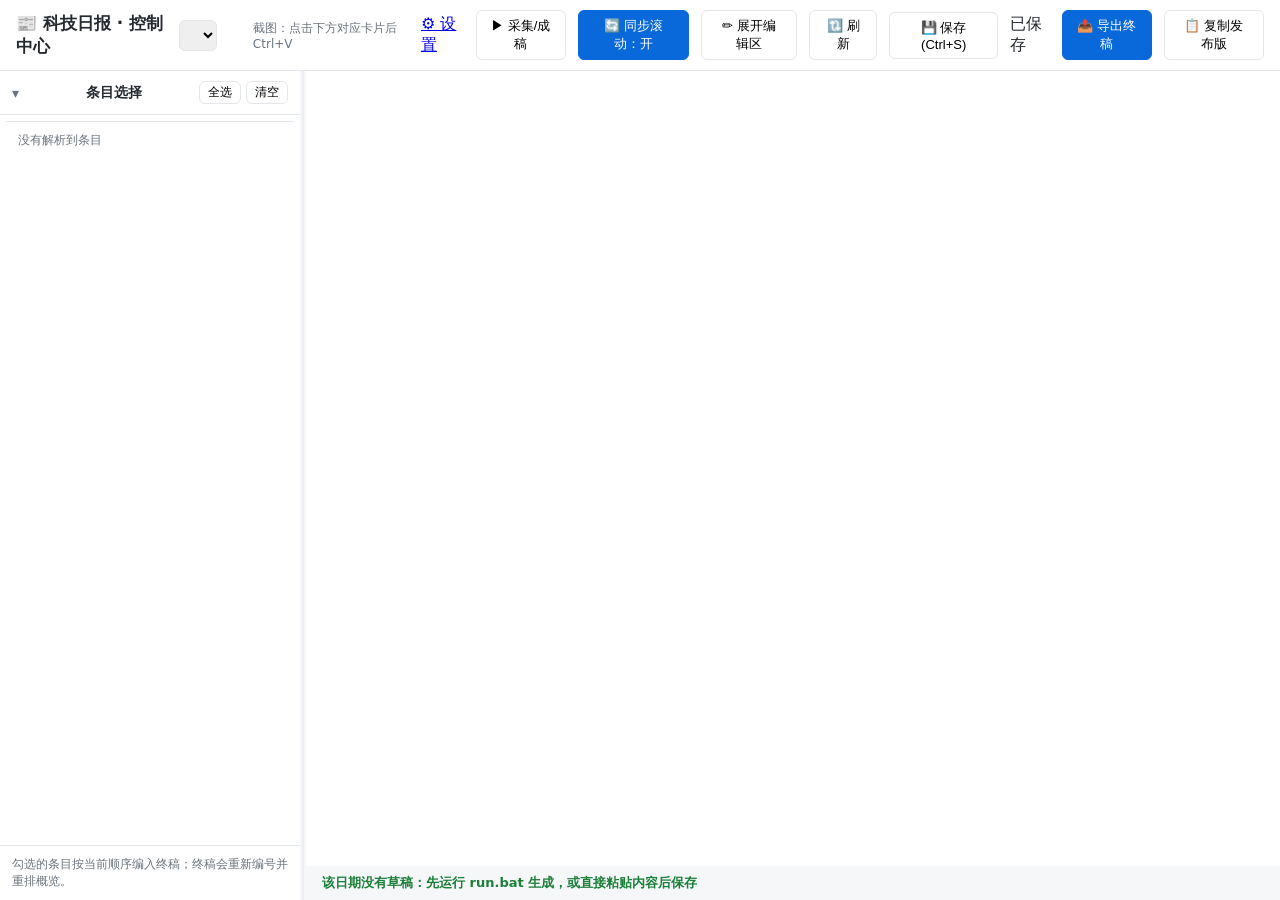
==== commit 74b415c3: "feat(webui): 完善科技日报采集与导出流程 统一科技日报命名与资讯源配置，补充文章归档、排序导出及标题编辑复制能力，提升控制中心的发布效率。\n\nConstraint: 保留历史稿件兼容与" ====
--- a/static/index.html
+++ b/static/index.html
@@ -2,13 +2,13 @@
 <html lang="zh">
 <head>
 <meta charset="utf-8">
-<title>AI 早报 · 控制中心</title>
+<title>科技日报 · 控制中心</title>
 <meta name="viewport" content="width=device-width, initial-scale=1">
 <link rel="stylesheet" href="/static/style.css">
 </head>
 <body>
 <header>
-  <h1>📰 AI 早报 · 控制中心</h1>
+  <h1>📰 科技日报 · 控制中心</h1>
   <select id="dateSel" title="选择当前稿或历史稿" aria-label="选择历史稿日期"></select>
   <span id="finalLink"></span>
   <span class="spacer"></span>
@@ -77,11 +77,14 @@
       </div>
       <button id="closeExportPreviewBtn" class="icon-btn" aria-label="关闭终稿预览">✕</button>
     </div>
-    <label class="export-title-field" for="exportTitle">
-      <span>终稿标题</span>
-      <input id="exportTitle" type="text" maxlength="120" autocomplete="off">
-      <small>可以修改标题；默认末尾为“| AI日报MMDD”。</small>
-    </label>
+    <div class="export-title-field">
+      <label for="exportTitle">终稿标题</label>
+      <span class="export-title-control">
+        <input id="exportTitle" type="text" maxlength="120" autocomplete="off">
+        <button id="copyExportTitleBtn" type="button" title="复制当前终稿标题">复制标题</button>
+      </span>
+      <small>可以修改标题；默认末尾为“| 科技日报MMDD”。</small>
+    </div>
     <div class="export-cover-field">
       <div class="export-cover-heading"><strong>项目封面</strong><small>默认使用第一篇文章的第一张图片，也可以上传自定义封面；仅保存到项目资源目录，不放入 PDF。</small></div>
       <div class="export-cover-control">
--- a/static/style.css
+++ b/static/style.css
@@ -158,9 +158,11 @@
 .export-dialog-head p, #exportPreviewCount { color: var(--muted); font-size: 13px; }
 .export-dialog-head > div:first-child { flex: 1; }
 .export-title-field { display: grid; grid-template-columns: 86px minmax(0, 1fr); align-items: center; gap: 5px 12px; padding: 14px 20px; border-bottom: 1px solid var(--line); background: var(--panel); }
-.export-title-field > span { font-size: 14px; font-weight: 600; }
-.export-title-field input { min-width: 0; padding: 8px 10px; border: 1px solid var(--line); border-radius: 6px; color: var(--text); font: inherit; outline: none; }
+.export-title-field > label { font-size: 14px; font-weight: 600; }
+.export-title-control { display: flex; min-width: 0; gap: 8px; }
+.export-title-field input { flex: 1; min-width: 0; padding: 8px 10px; border: 1px solid var(--line); border-radius: 6px; color: var(--text); font: inherit; outline: none; }
 .export-title-field input:focus { border-color: var(--accent); box-shadow: 0 0 0 3px rgba(9, 105, 218, .12); }
+.export-title-control button { flex: none; white-space: nowrap; }
 .export-title-field small { grid-column: 2; color: var(--muted); font-size: 12px; }
 .export-cover-field { padding: 14px 20px; border-bottom: 1px solid var(--line); background: #fbfcfe; }
 .export-cover-heading { display: flex; flex-direction: column; gap: 3px; margin-bottom: 10px; }
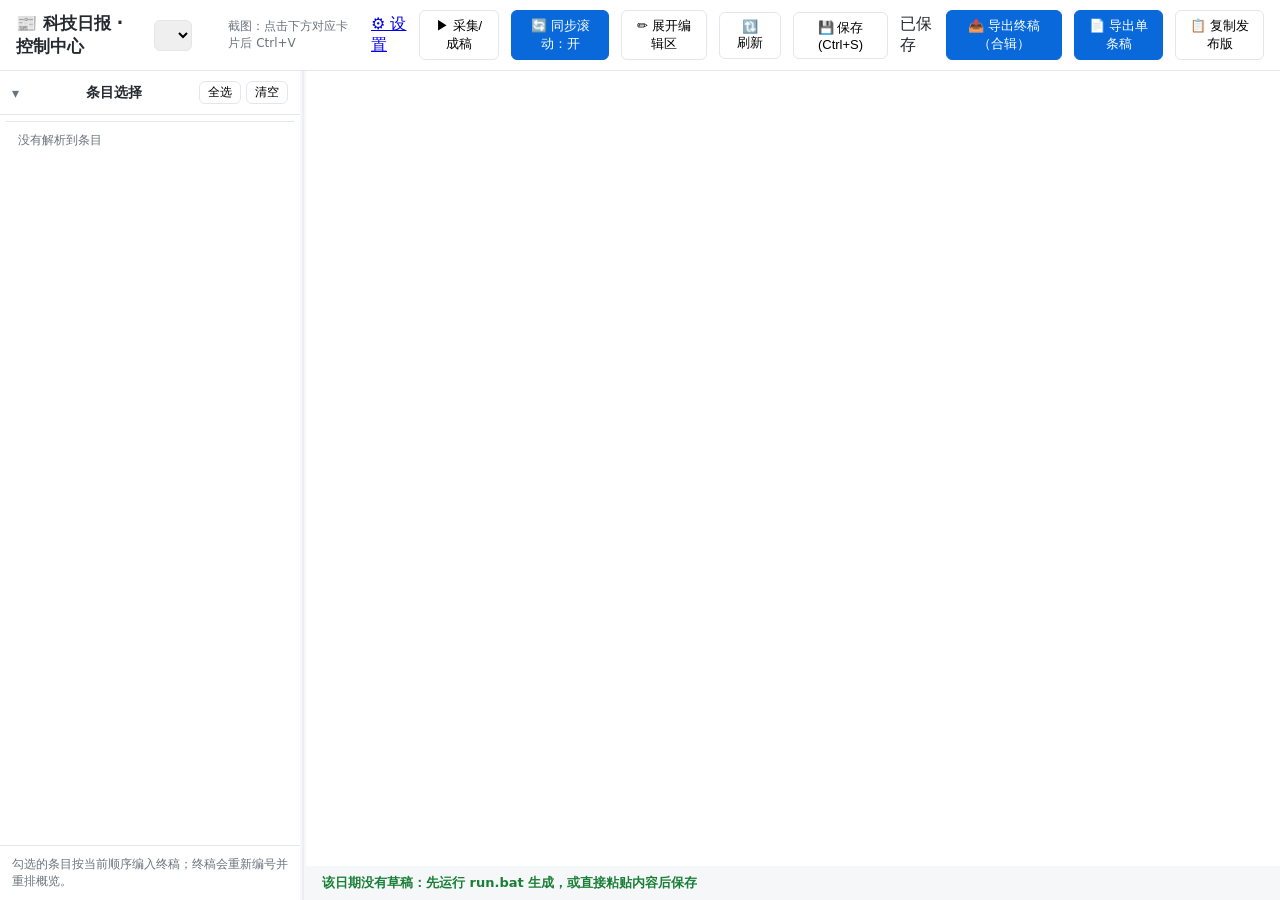
==== commit 6b8c0cb1: "feat(发布): 转为单条新闻模式，修跨天判重并压缩配图 面向公众号/小红书/今日头条的算法分发，把主流程从「3 条合辑」改为「一篇一条 新闻」，并修掉三处会直接损害点击率或导致漏稿的问题。  内容" ====
--- a/static/index.html
+++ b/static/index.html
@@ -20,7 +20,8 @@
   <button id="refreshBtn" title="重新读取当前日期的草稿并刷新预览">🔃 刷新</button>
       <button id="saveBtn">💾 保存 (Ctrl+S)</button>
       <span id="draftState" class="draft-state" aria-live="polite">已保存</span>
-  <button id="exportBtn" class="primary">📤 导出终稿</button>
+  <button id="exportBtn" class="primary">📤 导出终稿（合辑）</button>
+  <button id="exportSinglesBtn" class="primary" title="每个勾选条目各导出一篇独立单条稿，用于公众号/小红书/头条单条发布">📄 导出单条稿</button>
   <button id="copyFinalBtn">📋 复制发布版</button>
 </header>
 
--- a/static/style.css
+++ b/static/style.css
@@ -192,7 +192,10 @@
 .drag-handle { color: #8c959f; font-size: 22px; text-align: center; cursor: grab; }
 .export-position { display: grid; place-items: center; width: 30px; height: 30px; border-radius: 50%; background: #e7f0fb; color: var(--accent); font-weight: 700; }
 .export-card-content { min-width: 0; }
-.export-card-content h3 { margin: 6px 0 4px; font-size: 15px; line-height: 1.45; }
+.export-card-content h3 { display: flex; align-items: flex-start; gap: 8px; margin: 6px 0 4px; font-size: 15px; line-height: 1.45; }
+.export-card-content h3 > span { min-width: 0; overflow-wrap: anywhere; }
+.preview-title-copy { flex: none; padding: 2px 7px; color: var(--muted); font-size: 11px; line-height: 1.5; }
+.preview-title-copy.copied { color: #1a7f37; }
 .export-card-content .cat { display: inline-block; padding: 1px 7px; border-radius: 8px; background: #e8ebef; color: var(--muted); font-size: 11px; }
 .image-mark, .original-no { margin-left: 8px; color: var(--muted); font-size: 11px; }
 .original-no { margin-left: 0; }
